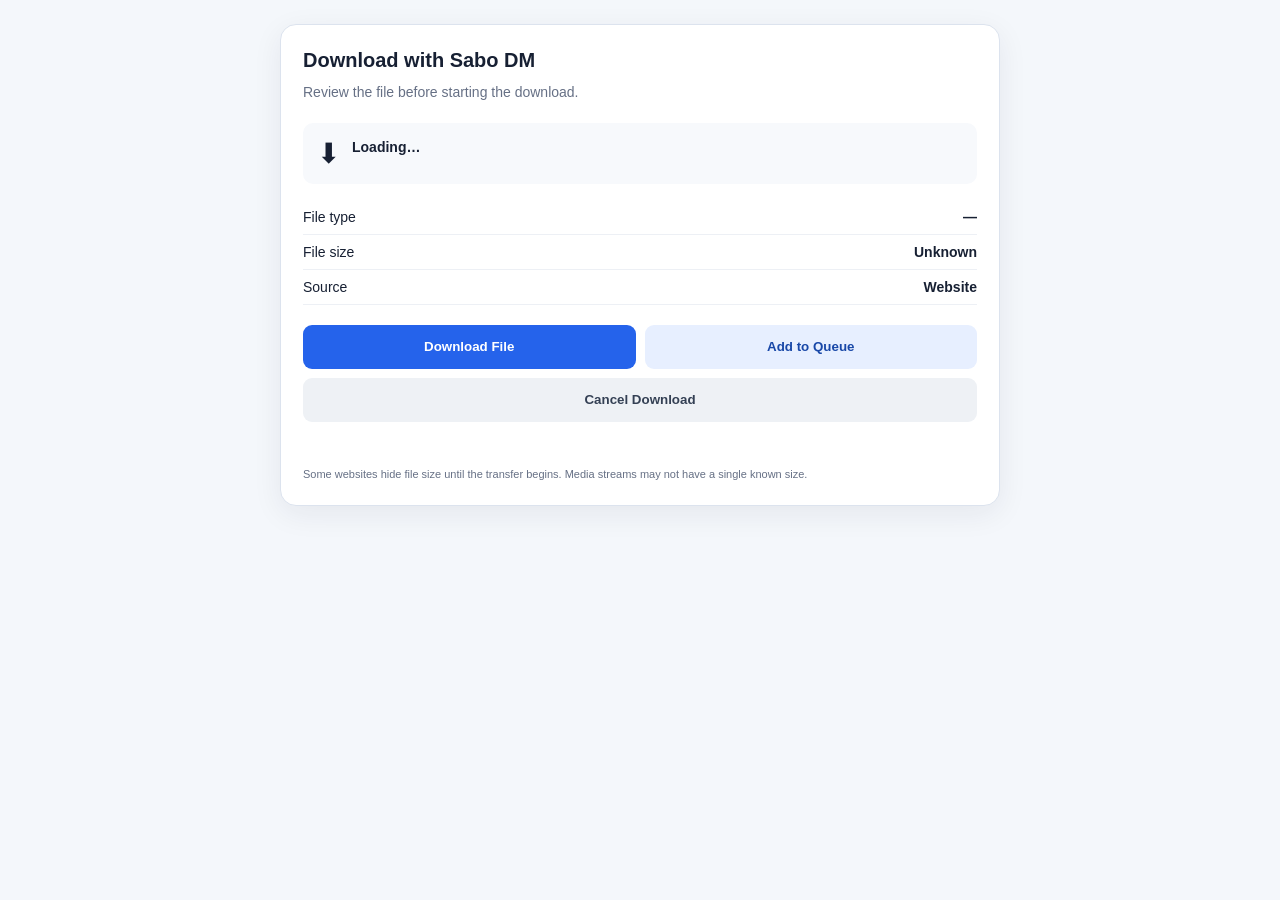
==== extension/confirm.html @ 9b9903a6 "Initial commit – Sabo DM" ====
<!doctype html>
<html lang="en"><head><meta charset="utf-8"><meta name="viewport" content="width=device-width,initial-scale=1"><title><span data-i18n="title">Download with Sabo DM</span></title><style>
*{box-sizing:border-box}body{margin:0;padding:clamp(12px,4vw,24px);background:#f4f7fb;color:#172033;font:14px "Segoe UI",Arial,sans-serif;min-width:0}*{min-width:0}.card{width:100%;max-width:720px;margin:0 auto;background:white;border:1px solid #dce3ee;border-radius:16px;padding:clamp(14px,4vw,22px);box-shadow:0 8px 30px #17203312;overflow-wrap:anywhere}h1{font-size:clamp(18px,4vw,20px);line-height:1.35;margin:0 0 8px;overflow-wrap:anywhere}.muted{color:#667085;margin:0 0 20px;line-height:1.5;overflow-wrap:anywhere}.file{display:flex;gap:12px;align-items:flex-start;background:#f7f9fc;border-radius:10px;padding:14px;margin-bottom:16px}.ico{font-size:28px;flex:0 0 auto}.name{font-weight:650;white-space:normal;overflow-wrap:anywhere;word-break:break-word;line-height:1.45}.details{color:#667085;font-size:12px;margin-top:5px;line-height:1.5;overflow-wrap:anywhere;word-break:break-word}.row{display:flex;justify-content:space-between;align-items:flex-start;gap:12px;padding:9px 0;border-bottom:1px solid #edf0f5}.row span,.row strong{overflow-wrap:anywhere;word-break:break-word}.row strong{text-align:end;max-width:65%}.row:last-child{border:0}.actions{display:grid;grid-template-columns:repeat(2,minmax(0,1fr));gap:9px;margin-top:20px}.actions button{min-width:0;min-height:44px;white-space:normal;overflow-wrap:anywhere;word-break:normal;line-height:1.35;border:0;border-radius:9px;padding:10px 8px;font-weight:650;cursor:pointer}.primary{background:#2563eb;color:white}.queue{background:#e7efff;color:#1948a8}.cancel{background:#eef1f5;color:#344054;grid-column:1/-1}.status{min-height:18px;margin-top:12px;color:#b42318;font-size:12px;line-height:1.45;overflow-wrap:anywhere}.small{font-size:11px;color:#667085;margin-top:14px;line-height:1.5;overflow-wrap:anywhere}html[dir="rtl"] .row{flex-direction:row-reverse}html[dir="rtl"] .row strong{text-align:start}html[dir="rtl"] .file{flex-direction:row-reverse}html[dir="rtl"] .name,html[dir="rtl"] .details{text-align:right}
</style></head><body><main class="card"><h1><span data-i18n="title">Download with Sabo DM</span></h1><p class="muted"><span data-i18n="subtitle">Review the file before starting the download.</span></p><div class="file"><div class="ico">⬇</div><div style="min-width:0"><div class="name" id="name">Loading…</div><div class="details" id="url"></div></div></div><div class="row"><span><span data-i18n="fileType">File type</span></span><strong id="type">—</strong></div><div class="row"><span><span data-i18n="fileSize">File size</span></span><strong id="size">Unknown</strong></div><div class="row"><span><span data-i18n="source">Source</span></span><strong id="source">Website</strong></div><div class="actions"><button class="primary" id="download"><span data-i18n="download">Download File</span></button><button class="queue" id="queue"><span data-i18n="queue">Add to Queue</span></button><button class="cancel" id="cancel"><span data-i18n="cancel">Cancel Download</span></button></div><div class="status" id="status" role="status"></div><div class="small"><span data-i18n="note">Some websites hide file size until the transfer begins. Media streams may not have a single known size.</span></div></main><script src="confirm.js"></script></body></html>
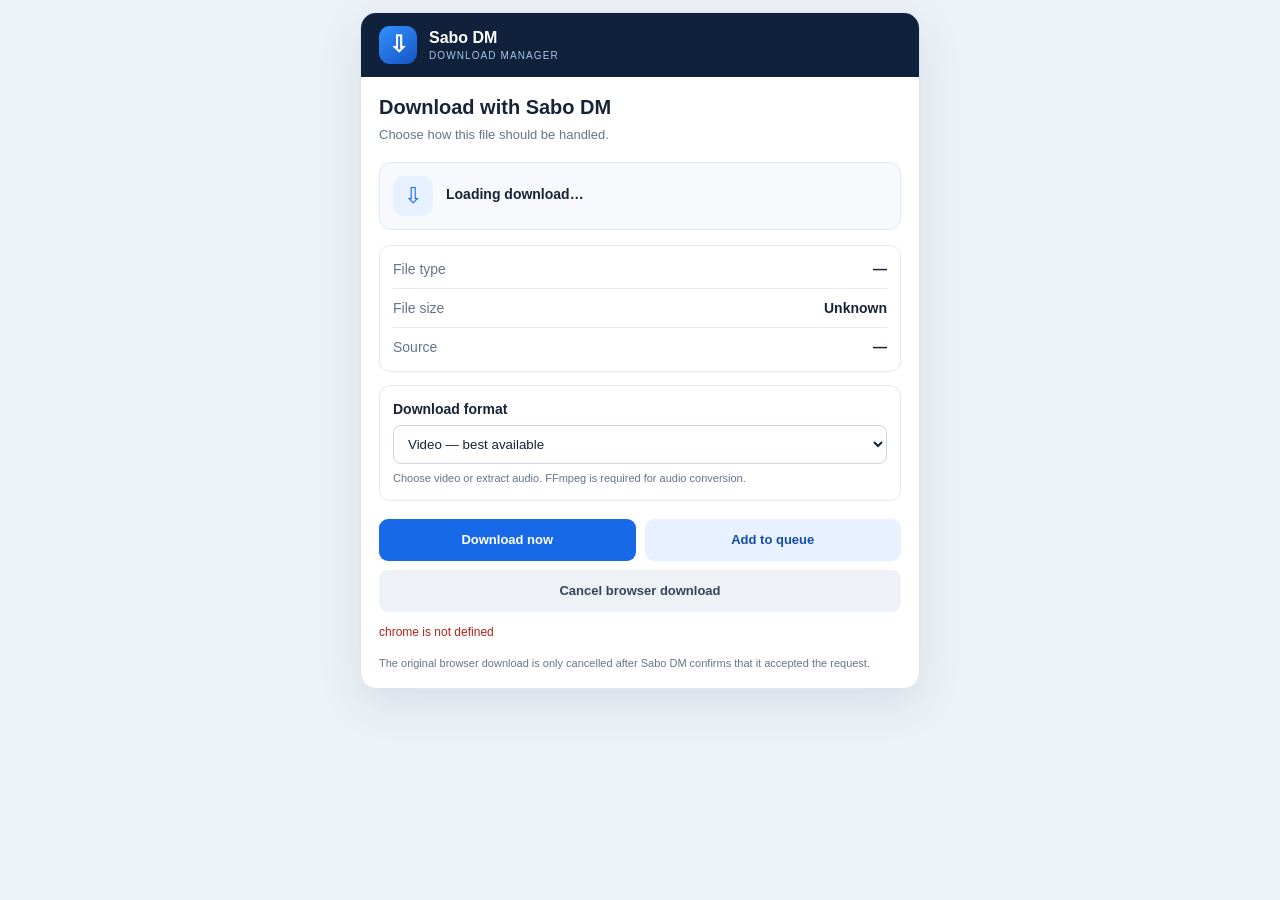
==== commit c89e00c9: "Fix browser integration, confirmation flow, audio formats and updater" ====
--- a/extension/confirm.html
+++ b/extension/confirm.html
@@ -1,4 +1,16 @@
 <!doctype html>
-<html lang="en"><head><meta charset="utf-8"><meta name="viewport" content="width=device-width,initial-scale=1"><title><span data-i18n="title">Download with Sabo DM</span></title><style>
-*{box-sizing:border-box}body{margin:0;padding:clamp(12px,4vw,24px);background:#f4f7fb;color:#172033;font:14px "Segoe UI",Arial,sans-serif;min-width:0}*{min-width:0}.card{width:100%;max-width:720px;margin:0 auto;background:white;border:1px solid #dce3ee;border-radius:16px;padding:clamp(14px,4vw,22px);box-shadow:0 8px 30px #17203312;overflow-wrap:anywhere}h1{font-size:clamp(18px,4vw,20px);line-height:1.35;margin:0 0 8px;overflow-wrap:anywhere}.muted{color:#667085;margin:0 0 20px;line-height:1.5;overflow-wrap:anywhere}.file{display:flex;gap:12px;align-items:flex-start;background:#f7f9fc;border-radius:10px;padding:14px;margin-bottom:16px}.ico{font-size:28px;flex:0 0 auto}.name{font-weight:650;white-space:normal;overflow-wrap:anywhere;word-break:break-word;line-height:1.45}.details{color:#667085;font-size:12px;margin-top:5px;line-height:1.5;overflow-wrap:anywhere;word-break:break-word}.row{display:flex;justify-content:space-between;align-items:flex-start;gap:12px;padding:9px 0;border-bottom:1px solid #edf0f5}.row span,.row strong{overflow-wrap:anywhere;word-break:break-word}.row strong{text-align:end;max-width:65%}.row:last-child{border:0}.actions{display:grid;grid-template-columns:repeat(2,minmax(0,1fr));gap:9px;margin-top:20px}.actions button{min-width:0;min-height:44px;white-space:normal;overflow-wrap:anywhere;word-break:normal;line-height:1.35;border:0;border-radius:9px;padding:10px 8px;font-weight:650;cursor:pointer}.primary{background:#2563eb;color:white}.queue{background:#e7efff;color:#1948a8}.cancel{background:#eef1f5;color:#344054;grid-column:1/-1}.status{min-height:18px;margin-top:12px;color:#b42318;font-size:12px;line-height:1.45;overflow-wrap:anywhere}.small{font-size:11px;color:#667085;margin-top:14px;line-height:1.5;overflow-wrap:anywhere}html[dir="rtl"] .row{flex-direction:row-reverse}html[dir="rtl"] .row strong{text-align:start}html[dir="rtl"] .file{flex-direction:row-reverse}html[dir="rtl"] .name,html[dir="rtl"] .details{text-align:right}
-</style></head><body><main class="card"><h1><span data-i18n="title">Download with Sabo DM</span></h1><p class="muted"><span data-i18n="subtitle">Review the file before starting the download.</span></p><div class="file"><div class="ico">⬇</div><div style="min-width:0"><div class="name" id="name">Loading…</div><div class="details" id="url"></div></div></div><div class="row"><span><span data-i18n="fileType">File type</span></span><strong id="type">—</strong></div><div class="row"><span><span data-i18n="fileSize">File size</span></span><strong id="size">Unknown</strong></div><div class="row"><span><span data-i18n="source">Source</span></span><strong id="source">Website</strong></div><div class="actions"><button class="primary" id="download"><span data-i18n="download">Download File</span></button><button class="queue" id="queue"><span data-i18n="queue">Add to Queue</span></button><button class="cancel" id="cancel"><span data-i18n="cancel">Cancel Download</span></button></div><div class="status" id="status" role="status"></div><div class="small"><span data-i18n="note">Some websites hide file size until the transfer begins. Media streams may not have a single known size.</span></div></main><script src="confirm.js"></script></body></html>
+<html lang="en"><head><meta charset="utf-8"><meta name="viewport" content="width=device-width,initial-scale=1"><title>Sabo DM — Add download</title>
+<style>
+:root{color-scheme:light;--bg:#edf2f8;--card:#fff;--ink:#172336;--muted:#66758a;--line:#e2e8f0;--blue:#1769e8;--blue-soft:#e8f1ff;--green:#159b68;--red:#b42318}
+*{box-sizing:border-box}body{margin:0;padding:12px;background:var(--bg);color:var(--ink);font:14px/1.45 "Segoe UI",Arial,sans-serif}.shell{max-width:560px;margin:0 auto;background:var(--card);border:1px solid #dce4ef;border-radius:16px;overflow:hidden;box-shadow:0 14px 45px #1b2d451a}
+.top{display:flex;align-items:center;gap:12px;padding:13px 18px;background:#10213b;color:white}.logo{width:38px;height:38px;border-radius:11px;background:linear-gradient(145deg,#3490ff,#1555c2);display:grid;place-items:center;font-size:23px;font-weight:800}.brand{font-weight:750;font-size:16px}.tagline{font-size:10px;letter-spacing:1.1px;color:#a8c4e9}.body{padding:16px 18px}.heading{margin:0 0 4px;font-size:20px}.sub{margin:0 0 17px;color:var(--muted);font-size:13px}.file{display:flex;gap:13px;align-items:center;padding:13px;border:1px solid var(--line);background:#f7f9fc;border-radius:12px;margin-bottom:15px}.file-icon{width:40px;height:40px;flex:none;border-radius:10px;background:var(--blue-soft);color:var(--blue);display:grid;place-items:center;font-size:22px}.filename{font-weight:700;overflow-wrap:anywhere}.url{font-size:11px;color:var(--muted);overflow-wrap:anywhere;margin-top:3px}.details{border:1px solid var(--line);border-radius:11px;padding:4px 13px}.detail-row{display:flex;align-items:flex-start;justify-content:space-between;gap:14px;padding:9px 0;border-bottom:1px solid var(--line)}.detail-row:last-child{border:0}.detail-row span{color:var(--muted)}.detail-row strong{max-width:65%;text-align:right;overflow-wrap:anywhere}.format{display:none;padding:13px;border:1px solid var(--line);border-radius:11px;margin-top:13px}.format.show{display:block}.format label{display:block;font-weight:700;margin-bottom:6px}.format select{width:100%;padding:10px;border:1px solid #ccd6e4;border-radius:8px;background:white;color:var(--ink)}.format-note{color:var(--muted);font-size:11px;margin-top:7px}.actions{display:grid;grid-template-columns:1fr 1fr;gap:9px;margin-top:18px}.actions button{min-height:42px;border:0;border-radius:9px;padding:10px 12px;font:650 13px "Segoe UI",Arial,sans-serif;cursor:pointer}.primary{background:var(--blue);color:white}.queue{background:var(--blue-soft);color:#154da6}.cancel{grid-column:1/-1;background:#eef1f5;color:#35445a}.actions button:disabled{opacity:.55;cursor:default}.status{min-height:20px;margin-top:12px;font-size:12px;overflow-wrap:anywhere}.status.error{color:var(--red)}.status.ok{color:var(--green)}.note{font-size:11px;color:var(--muted);margin:12px 0 0}.spinner{display:inline-block;width:11px;height:11px;border:2px solid #c6d7f0;border-top-color:#1769e8;border-radius:50%;animation:spin .7s linear infinite;vertical-align:-2px;margin-right:5px}@keyframes spin{to{transform:rotate(360deg)}}
+html[dir=rtl] .top,html[dir=rtl] .file{flex-direction:row-reverse}html[dir=rtl] .detail-row{flex-direction:row-reverse}html[dir=rtl] .detail-row strong{text-align:left}html[dir=rtl] .filename,html[dir=rtl] .url{text-align:right}
+</style></head><body>
+<main class="shell"><header class="top"><div class="logo">⇩</div><div><div class="brand">Sabo DM</div><div class="tagline" data-i18n="tagline">DOWNLOAD MANAGER</div></div></header>
+<section class="body"><h1 class="heading" data-i18n="title">Download with Sabo DM</h1><p class="sub" data-i18n="subtitle">Choose how this file should be handled.</p>
+<div class="file"><div class="file-icon">⇩</div><div style="min-width:0;flex:1"><div class="filename" id="name">Loading download…</div><div class="url" id="url"></div></div></div>
+<div class="details"><div class="detail-row"><span data-i18n="type">File type</span><strong id="type">—</strong></div><div class="detail-row"><span data-i18n="size">File size</span><strong id="size">Unknown</strong></div><div class="detail-row"><span data-i18n="source">Source</span><strong id="source">—</strong></div></div>
+<div class="format show" id="formatPanel"><label for="mediaOutput" data-i18n="output">Download format</label><select id="mediaOutput"><option value="video">Video — best available</option><option value="mp3">Audio — MP3</option><option value="m4a">Audio — M4A</option><option value="aac">Audio — AAC</option><option value="opus">Audio — Opus</option><option value="wav">Audio — WAV</option><option value="flac">Audio — FLAC</option><option value="original">Audio — original format</option></select><div class="format-note" id="formatNote">Choose video or extract audio. FFmpeg is required for audio conversion.</div></div>
+<div class="actions"><button id="download" class="primary" data-i18n="download">Download now</button><button id="queue" class="queue" data-i18n="queue">Add to queue</button><button id="cancel" class="cancel" data-i18n="cancel">Cancel browser download</button></div>
+<div id="status" class="status" role="status" aria-live="polite"></div><p class="note" data-i18n="note">The original browser download is only cancelled after Sabo DM confirms that it accepted the request.</p>
+</section></main><script src="confirm.js"></script></body></html>
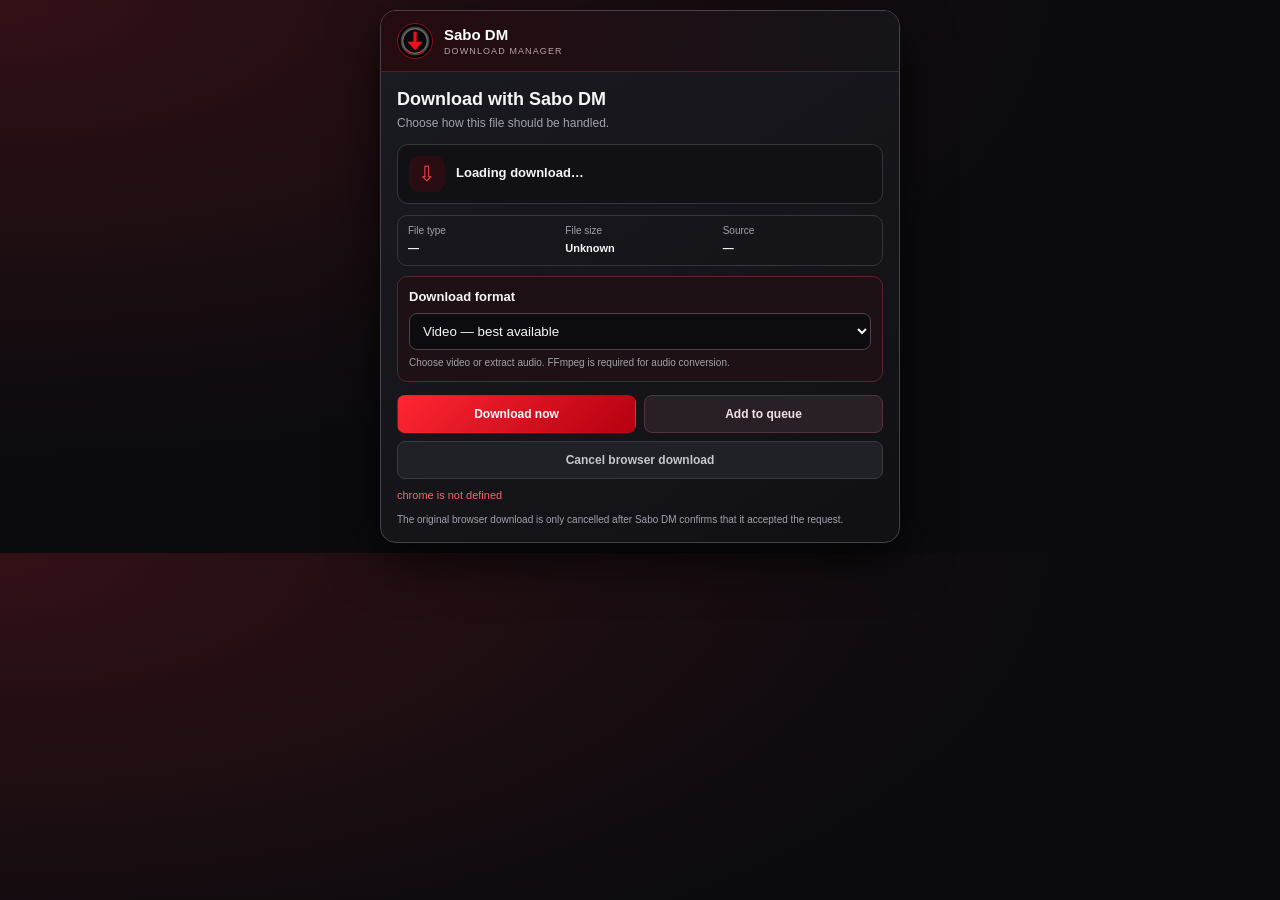
==== commit 26408216: "Fix previous issues and new version v.1.3.6" ====
--- a/extension/confirm.html
+++ b/extension/confirm.html
@@ -1,10 +1,19 @@
 <!doctype html>
 <html lang="en"><head><meta charset="utf-8"><meta name="viewport" content="width=device-width,initial-scale=1"><title>Sabo DM — Add download</title>
 <style>
-:root{color-scheme:light;--bg:#edf2f8;--card:#fff;--ink:#172336;--muted:#66758a;--line:#e2e8f0;--blue:#1769e8;--blue-soft:#e8f1ff;--green:#159b68;--red:#b42318}
-*{box-sizing:border-box}body{margin:0;padding:12px;background:var(--bg);color:var(--ink);font:14px/1.45 "Segoe UI",Arial,sans-serif}.shell{max-width:560px;margin:0 auto;background:var(--card);border:1px solid #dce4ef;border-radius:16px;overflow:hidden;box-shadow:0 14px 45px #1b2d451a}
-.top{display:flex;align-items:center;gap:12px;padding:13px 18px;background:#10213b;color:white}.logo{width:38px;height:38px;border-radius:11px;background:linear-gradient(145deg,#3490ff,#1555c2);display:grid;place-items:center;font-size:23px;font-weight:800}.brand{font-weight:750;font-size:16px}.tagline{font-size:10px;letter-spacing:1.1px;color:#a8c4e9}.body{padding:16px 18px}.heading{margin:0 0 4px;font-size:20px}.sub{margin:0 0 17px;color:var(--muted);font-size:13px}.file{display:flex;gap:13px;align-items:center;padding:13px;border:1px solid var(--line);background:#f7f9fc;border-radius:12px;margin-bottom:15px}.file-icon{width:40px;height:40px;flex:none;border-radius:10px;background:var(--blue-soft);color:var(--blue);display:grid;place-items:center;font-size:22px}.filename{font-weight:700;overflow-wrap:anywhere}.url{font-size:11px;color:var(--muted);overflow-wrap:anywhere;margin-top:3px}.details{border:1px solid var(--line);border-radius:11px;padding:4px 13px}.detail-row{display:flex;align-items:flex-start;justify-content:space-between;gap:14px;padding:9px 0;border-bottom:1px solid var(--line)}.detail-row:last-child{border:0}.detail-row span{color:var(--muted)}.detail-row strong{max-width:65%;text-align:right;overflow-wrap:anywhere}.format{display:none;padding:13px;border:1px solid var(--line);border-radius:11px;margin-top:13px}.format.show{display:block}.format label{display:block;font-weight:700;margin-bottom:6px}.format select{width:100%;padding:10px;border:1px solid #ccd6e4;border-radius:8px;background:white;color:var(--ink)}.format-note{color:var(--muted);font-size:11px;margin-top:7px}.actions{display:grid;grid-template-columns:1fr 1fr;gap:9px;margin-top:18px}.actions button{min-height:42px;border:0;border-radius:9px;padding:10px 12px;font:650 13px "Segoe UI",Arial,sans-serif;cursor:pointer}.primary{background:var(--blue);color:white}.queue{background:var(--blue-soft);color:#154da6}.cancel{grid-column:1/-1;background:#eef1f5;color:#35445a}.actions button:disabled{opacity:.55;cursor:default}.status{min-height:20px;margin-top:12px;font-size:12px;overflow-wrap:anywhere}.status.error{color:var(--red)}.status.ok{color:var(--green)}.note{font-size:11px;color:var(--muted);margin:12px 0 0}.spinner{display:inline-block;width:11px;height:11px;border:2px solid #c6d7f0;border-top-color:#1769e8;border-radius:50%;animation:spin .7s linear infinite;vertical-align:-2px;margin-right:5px}@keyframes spin{to{transform:rotate(360deg)}}
-html[dir=rtl] .top,html[dir=rtl] .file{flex-direction:row-reverse}html[dir=rtl] .detail-row{flex-direction:row-reverse}html[dir=rtl] .detail-row strong{text-align:left}html[dir=rtl] .filename,html[dir=rtl] .url{text-align:right}
+:root{color-scheme:dark;--bg:#0b0b0e;--card:#15151b;--ink:#f5f5f7;--muted:#a2a2ad;--line:#35353e;--red:#ed1522;--red2:#a80814;--green:#20c98b}
+*{box-sizing:border-box}body{margin:0;padding:10px;background:radial-gradient(ellipse at top left,#321016,#0b0b0e 58%);color:var(--ink);font:13px/1.45 "Segoe UI",Arial,sans-serif}
+.shell{max-width:520px;margin:0 auto;background:linear-gradient(145deg,#1a1a21,#101014);border:1px solid #48404a;border-radius:16px;overflow:hidden;box-shadow:0 18px 50px #000b}
+.top{display:flex;align-items:center;gap:11px;padding:12px 16px;background:linear-gradient(100deg,#260b10,#141419);color:white;border-bottom:1px solid #5b1b24}
+.logo{width:36px;height:36px;border-radius:50%;background:#050506 url("sabo-logo.png") center/contain no-repeat;border:1px solid #8f111b;display:grid;place-items:center;font-size:0;flex:none}
+.brand{font-weight:800;font-size:15px}.tagline{font-size:9px;letter-spacing:1.1px;color:#b6a6a9}
+.body{padding:14px 16px}.heading{margin:0 0 3px;font-size:18px}.sub{margin:0 0 12px;color:var(--muted);font-size:12px}
+.file{display:flex;gap:11px;align-items:center;padding:11px;border:1px solid var(--line);background:#101015;border-radius:11px;margin-bottom:11px}.file-icon{width:36px;height:36px;flex:none;border-radius:10px;background:#2a0d12;color:#ff424d;display:grid;place-items:center;font-size:21px}.filename{font-weight:700;overflow-wrap:anywhere}.url{font-size:10px;color:var(--muted);overflow-wrap:anywhere;margin-top:3px}
+.details{display:grid;grid-template-columns:1fr 1fr 1fr;border:1px solid var(--line);border-radius:10px;padding:8px 10px;gap:8px}.detail-row{display:flex;flex-direction:column;gap:2px;min-width:0}.detail-row span{color:var(--muted);font-size:10px}.detail-row strong{font-size:11px;overflow-wrap:anywhere}
+.format{display:none;padding:11px;border:1px solid #5a252d;background:#1d1115;border-radius:10px;margin-top:10px}.format.show{display:block}.format label{display:block;font-weight:700;margin-bottom:6px}.format select{width:100%;padding:9px;border:1px solid #51414a;border-radius:8px;background:#0c0c10;color:var(--ink)}.format-note{color:var(--muted);font-size:10px;margin-top:6px}
+.actions{display:grid;grid-template-columns:1fr 1fr;gap:8px;margin-top:13px}.actions button{min-height:38px;border:1px solid transparent;border-radius:8px;padding:8px 10px;font:650 12px "Segoe UI",Arial,sans-serif;cursor:pointer}.primary{background:linear-gradient(135deg,#ff2632,#b50010);color:white}.queue{background:#292027;color:#f2dfe1;border-color:#59313a!important}.cancel{grid-column:1/-1;background:#202027;color:#c6c6ce;border-color:#3a3a43!important}.actions button:disabled{opacity:.55;cursor:default}
+.status{min-height:18px;margin-top:9px;font-size:11px;overflow-wrap:anywhere}.status.error{color:#ff626b}.status.ok{color:var(--green)}.note{font-size:10px;color:var(--muted);margin:7px 0 0}.spinner{display:inline-block;width:11px;height:11px;border:2px solid #58343a;border-top-color:var(--red);border-radius:50%;animation:spin .7s linear infinite;vertical-align:-2px;margin-right:5px}@keyframes spin{to{transform:rotate(360deg)}}
+html[dir=rtl] .top,html[dir=rtl] .file{flex-direction:row-reverse}html[dir=rtl] .detail-row{text-align:right}html[dir=rtl] .filename,html[dir=rtl] .url{text-align:right}
 </style></head><body>
 <main class="shell"><header class="top"><div class="logo">⇩</div><div><div class="brand">Sabo DM</div><div class="tagline" data-i18n="tagline">DOWNLOAD MANAGER</div></div></header>
 <section class="body"><h1 class="heading" data-i18n="title">Download with Sabo DM</h1><p class="sub" data-i18n="subtitle">Choose how this file should be handled.</p>
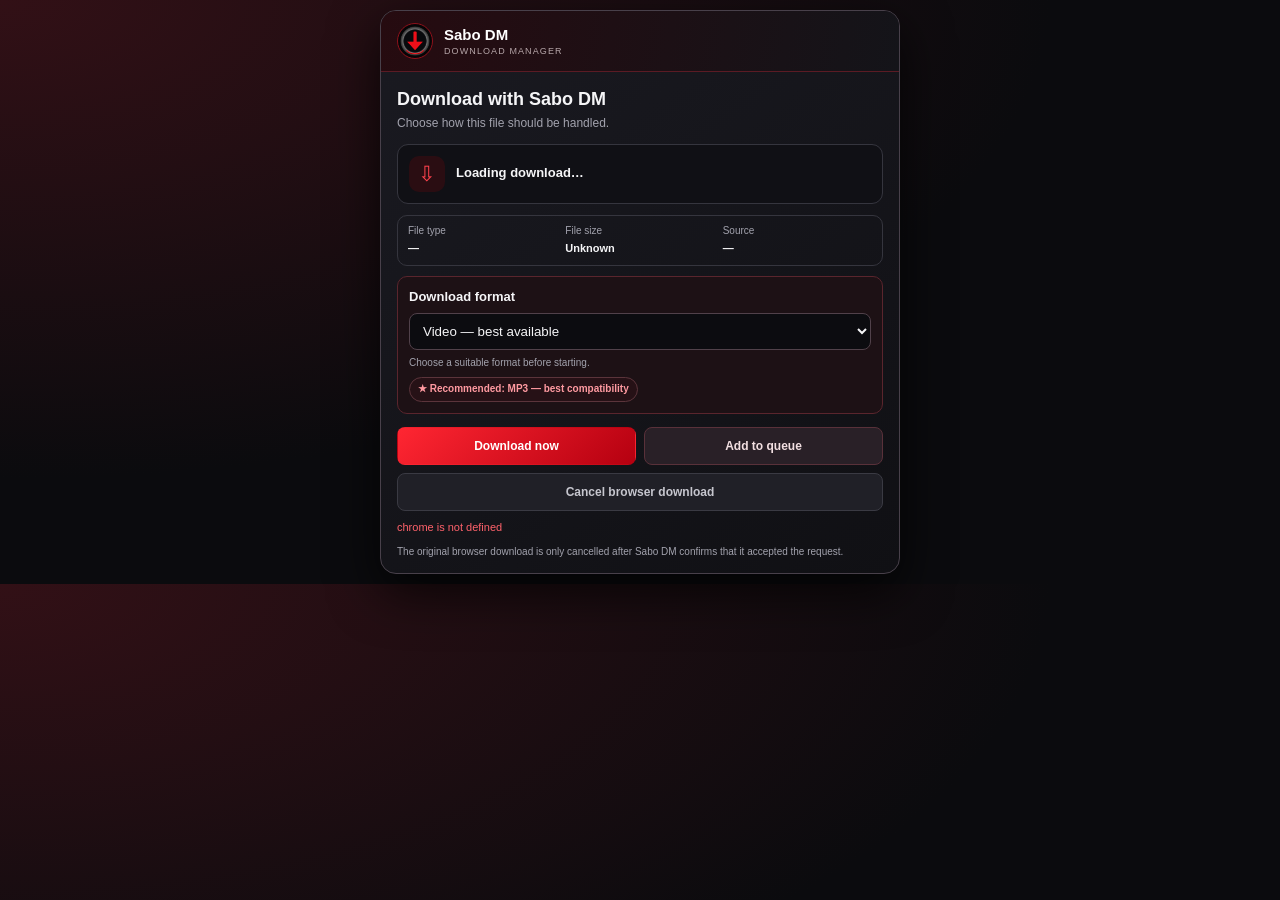
==== commit 639eac19: "Add audio format selection and live download progress" ====
--- a/extension/confirm.html
+++ b/extension/confirm.html
@@ -10,7 +10,7 @@
 .body{padding:14px 16px}.heading{margin:0 0 3px;font-size:18px}.sub{margin:0 0 12px;color:var(--muted);font-size:12px}
 .file{display:flex;gap:11px;align-items:center;padding:11px;border:1px solid var(--line);background:#101015;border-radius:11px;margin-bottom:11px}.file-icon{width:36px;height:36px;flex:none;border-radius:10px;background:#2a0d12;color:#ff424d;display:grid;place-items:center;font-size:21px}.filename{font-weight:700;overflow-wrap:anywhere}.url{font-size:10px;color:var(--muted);overflow-wrap:anywhere;margin-top:3px}
 .details{display:grid;grid-template-columns:1fr 1fr 1fr;border:1px solid var(--line);border-radius:10px;padding:8px 10px;gap:8px}.detail-row{display:flex;flex-direction:column;gap:2px;min-width:0}.detail-row span{color:var(--muted);font-size:10px}.detail-row strong{font-size:11px;overflow-wrap:anywhere}
-.format{display:none;padding:11px;border:1px solid #5a252d;background:#1d1115;border-radius:10px;margin-top:10px}.format.show{display:block}.format label{display:block;font-weight:700;margin-bottom:6px}.format select{width:100%;padding:9px;border:1px solid #51414a;border-radius:8px;background:#0c0c10;color:var(--ink)}.format-note{color:var(--muted);font-size:10px;margin-top:6px}
+.format{display:none;padding:11px;border:1px solid #5a252d;background:#1d1115;border-radius:10px;margin-top:10px}.format.show{display:block}.format label{display:block;font-weight:700;margin-bottom:6px}.format select{width:100%;padding:9px;border:1px solid #51414a;border-radius:8px;background:#0c0c10;color:var(--ink)}.format-note{color:var(--muted);font-size:10px;margin-top:6px}.recommend{display:inline-flex;align-items:center;gap:5px;margin-top:7px;padding:4px 8px;border:1px solid #5b343b;border-radius:999px;color:#ff9aa1;background:#261116;font-size:10px;font-weight:700}.progress-panel{display:none;margin-top:12px;padding:13px;border:1px solid #63303a;border-radius:12px;background:linear-gradient(135deg,#211116,#121217)}.progress-panel.show{display:block}.progress-head{display:flex;justify-content:space-between;gap:10px;align-items:center}.progress-title{font-weight:800}.progress-percent{color:#ff6670;font-weight:800;font-variant-numeric:tabular-nums}.progress-track{height:9px;margin:11px 0 7px;background:#303039;border-radius:99px;overflow:hidden}.progress-fill{height:100%;width:0;background:linear-gradient(90deg,#a80814,#ff2632);border-radius:99px;transition:width .35s ease}.progress-fill.indeterminate{width:35%;animation:slide 1.1s ease-in-out infinite alternate}@keyframes slide{from{transform:translateX(0)}to{transform:translateX(185%)}}.progress-meta{display:flex;justify-content:space-between;gap:8px;color:var(--muted);font-size:11px}.progress-foot{margin-top:8px;color:var(--muted);font-size:10px}
 .actions{display:grid;grid-template-columns:1fr 1fr;gap:8px;margin-top:13px}.actions button{min-height:38px;border:1px solid transparent;border-radius:8px;padding:8px 10px;font:650 12px "Segoe UI",Arial,sans-serif;cursor:pointer}.primary{background:linear-gradient(135deg,#ff2632,#b50010);color:white}.queue{background:#292027;color:#f2dfe1;border-color:#59313a!important}.cancel{grid-column:1/-1;background:#202027;color:#c6c6ce;border-color:#3a3a43!important}.actions button:disabled{opacity:.55;cursor:default}
 .status{min-height:18px;margin-top:9px;font-size:11px;overflow-wrap:anywhere}.status.error{color:#ff626b}.status.ok{color:var(--green)}.note{font-size:10px;color:var(--muted);margin:7px 0 0}.spinner{display:inline-block;width:11px;height:11px;border:2px solid #58343a;border-top-color:var(--red);border-radius:50%;animation:spin .7s linear infinite;vertical-align:-2px;margin-right:5px}@keyframes spin{to{transform:rotate(360deg)}}
 html[dir=rtl] .top,html[dir=rtl] .file{flex-direction:row-reverse}html[dir=rtl] .detail-row{text-align:right}html[dir=rtl] .filename,html[dir=rtl] .url{text-align:right}
@@ -19,7 +19,7 @@
 <section class="body"><h1 class="heading" data-i18n="title">Download with Sabo DM</h1><p class="sub" data-i18n="subtitle">Choose how this file should be handled.</p>
 <div class="file"><div class="file-icon">⇩</div><div style="min-width:0;flex:1"><div class="filename" id="name">Loading download…</div><div class="url" id="url"></div></div></div>
 <div class="details"><div class="detail-row"><span data-i18n="type">File type</span><strong id="type">—</strong></div><div class="detail-row"><span data-i18n="size">File size</span><strong id="size">Unknown</strong></div><div class="detail-row"><span data-i18n="source">Source</span><strong id="source">—</strong></div></div>
-<div class="format show" id="formatPanel"><label for="mediaOutput" data-i18n="output">Download format</label><select id="mediaOutput"><option value="video">Video — best available</option><option value="mp3">Audio — MP3</option><option value="m4a">Audio — M4A</option><option value="aac">Audio — AAC</option><option value="opus">Audio — Opus</option><option value="wav">Audio — WAV</option><option value="flac">Audio — FLAC</option><option value="original">Audio — original format</option></select><div class="format-note" id="formatNote">Choose video or extract audio. FFmpeg is required for audio conversion.</div></div>
-<div class="actions"><button id="download" class="primary" data-i18n="download">Download now</button><button id="queue" class="queue" data-i18n="queue">Add to queue</button><button id="cancel" class="cancel" data-i18n="cancel">Cancel browser download</button></div>
+<div class="format show" id="formatPanel"><label for="mediaOutput" data-i18n="output">Download format</label><select id="mediaOutput"><option value="video" data-format="video">Video — best available</option><option value="mp3" data-format="mp3">MP3 — Recommended</option><option value="m4a" data-format="m4a">M4A — smaller file, good quality</option><option value="aac" data-format="aac">AAC — broad device support</option><option value="opus" data-format="opus">Opus — efficient, modern codec</option><option value="wav" data-format="wav">WAV — uncompressed, large file</option><option value="flac" data-format="flac">FLAC — lossless, larger file</option><option value="original" data-format="original">Original — keep source format</option></select><div class="format-note" id="formatNote">Choose a suitable format before starting.</div><div class="recommend" id="recommend" data-i18n="recommended">★ Recommended: MP3 — best compatibility</div></div>
+<div class="progress-panel" id="progressPanel"><div class="progress-head"><span class="progress-title" id="progressTitle">Download started</span><span class="progress-percent" id="progressPercent">0%</span></div><div class="progress-track"><div class="progress-fill indeterminate" id="progressFill"></div></div><div class="progress-meta"><span id="progressState">Connecting…</span><span id="progressSpeed">—</span></div><div class="progress-foot" id="progressName"></div></div><div class="actions" id="actionButtons"><button id="download" class="primary" data-i18n="download">Download now</button><button id="queue" class="queue" data-i18n="queue">Add to queue</button><button id="cancel" class="cancel" data-i18n="cancel">Cancel browser download</button></div>
 <div id="status" class="status" role="status" aria-live="polite"></div><p class="note" data-i18n="note">The original browser download is only cancelled after Sabo DM confirms that it accepted the request.</p>
 </section></main><script src="confirm.js"></script></body></html>
